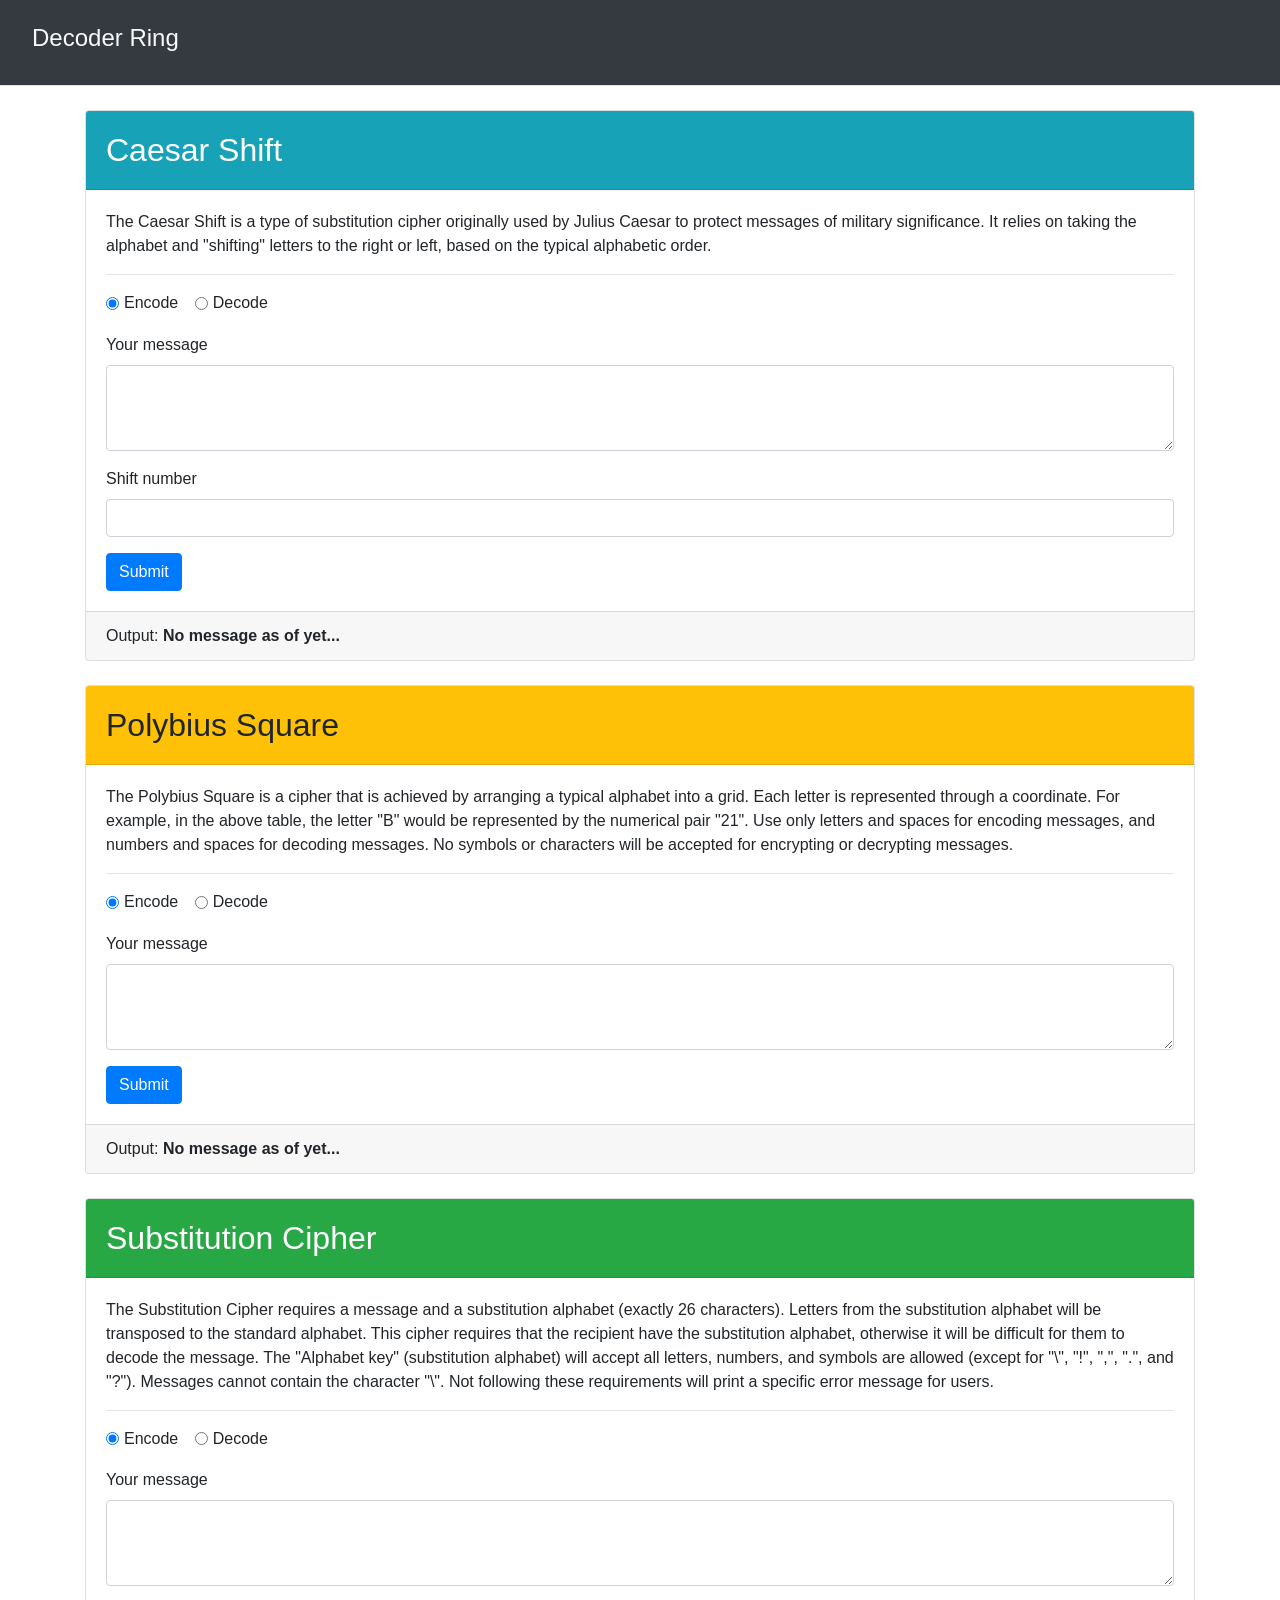
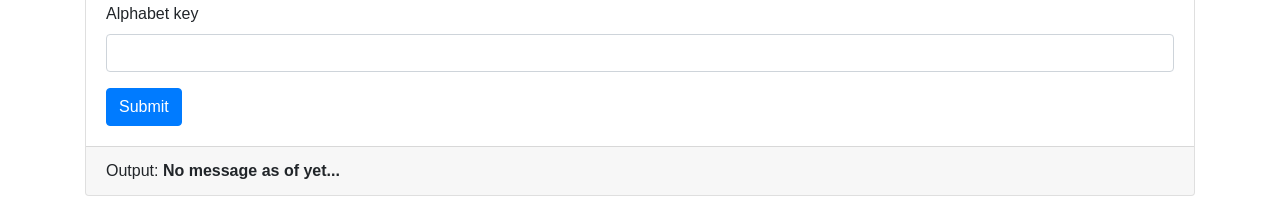
==== decoder-ring-project-2/index.html @ 8fe44c6d "Updated the 'Substitution Cipher's' 'p tag' to reflect the changes made to the src/substitution.js '" ====
<!DOCTYPE html>
<html lang="en">
  <head>
    <!-- Required meta tags -->
    <meta charset="utf-8" />
    <meta
      name="viewport"
      content="width=device-width, initial-scale=1, shrink-to-fit=no"
    />
    <link rel="icon" href="images/favicon.ico" />
    <script src="https://ajax.googleapis.com/ajax/libs/jquery/1.11.1/jquery.min.js"></script>
    <link
      rel="stylesheet"
      href="https://stackpath.bootstrapcdn.com/bootstrap/4.5.2/css/bootstrap.min.css"
      integrity="sha384-JcKb8q3iqJ61gNV9KGb8thSsNjpSL0n8PARn9HuZOnIxN0hoP+VmmDGMN5t9UJ0Z"
      crossorigin="anonymous"
    />
    
    <title>Decoder Ring - Home Page</title>
  </head>

  <body>
    <header class="container-fluid bg-light border-bottom text-light bg-dark">
      <nav class="row align-items-center">
        <h1 class="h4 p-3">
          <a class="text-light nav-link active" href="index.html"
            >Decoder Ring</a
          >
        </h1>
      </nav>
    </header>

    <main class="container my-4">
      <!-- Caesar Shift -->
      <section class="row">
        <div class="col">
          <div class="card">
            <div class="card-header bg-info text-white">
              <h2 class="my-2">Caesar Shift</h2>
            </div>
            <div class="card-body">
              <p>
                The Caesar Shift is a type of substitution cipher originally
                used by Julius Caesar to protect messages of military
                significance. It relies on taking the alphabet and "shifting"
                letters to the right or left, based on the typical alphabetic
                order.
              </p>
              <hr />
              <form id="caesar">
                <div class="form-group">
                  <div class="form-check form-check-inline">
                    <input
                      class="form-check-input"
                      type="radio"
                      name="caesar-options"
                      id="caesar-options-encode"
                      value="encode"
                      checked
                    />
                    <label class="form-check-label" for="caesar-options-encode"
                      >Encode</label
                    >
                  </div>
                  <div class="form-check form-check-inline">
                    <input
                      class="form-check-input"
                      type="radio"
                      name="caesar-options"
                      id="caesar-options-decode"
                      value="decode"
                    />
                    <label class="form-check-label" for="caesar-options-decode"
                      >Decode</label
                    >
                  </div>
                </div>
                <div class="form-group">
                  <label for="caesar-input">Your message</label>
                  <textarea
                    class="form-control"
                    id="caesar-input"
                    rows="3"
                  ></textarea>
                </div>
                <div class="form-group">
                  <label for="caesar-shift">Shift number</label>
                  <input type="number" class="form-control" id="caesar-shift" />
                </div>
                <button class="btn btn-primary" type="submit">Submit</button>
              </form>
            </div>
            <div
              id="caesar-alert"
              class="alert alert-danger mb-0 rounded-0 d-none"
              role="alert"
            >
              Something went wrong! Check your input and the shift amount and
              try again.
            </div>
            <div class="card-footer">
              Output:
              <span class="font-weight-bold" id="caesar-output"
                >No message as of yet...</span
              >
            </div>
          </div>
        </div>
      </section>

      <!-- Polybius -->
      <section class="row mt-4">
        <div class="col">
          <div class="card">
            <div class="card-header bg-warning">
              <h2 class="my-2">Polybius Square</h2>
            </div>
            <div class="card-body">
              <p>
                The Polybius Square is a cipher that is achieved by arranging a
                typical alphabet into a grid. Each letter is represented through
                a coordinate. For example, in the above table, the letter "B"
                would be represented by the numerical pair "21". Use only letters 
                and spaces for encoding messages, and numbers and spaces for 
                decoding messages. No symbols or characters will be accepted for encrypting or decrypting messages.
              </p>
              <hr />
              <form id="polybius">
                <div class="form-group">
                  <div class="form-check form-check-inline">
                    <input
                      class="form-check-input"
                      type="radio"
                      name="polybius-options"
                      id="polybius-options-encode"
                      value="encode"
                      checked
                    />
                    <label
                      class="form-check-label"
                      for="polybius-options-encode"
                      >Encode</label
                    >
                  </div>
                  <div class="form-check form-check-inline">
                    <input
                      class="form-check-input"
                      type="radio"
                      name="polybius-options"
                      id="polybius-options-decode"
                      value="decode"
                    />
                    <label
                      class="form-check-label"
                      for="polybius-options-decode"
                      >Decode</label
                    >
                  </div>
                </div>
                <div class="form-group">
                  <label for="polybius-input">Your message</label>
                  <textarea
                    class="form-control"
                    id="polybius-input"
                    rows="3"
                  ></textarea>
                </div>
                <button class="btn btn-primary" type="submit">Submit</button>
              </form>
            </div>
            <div
              id="polybius-alert"
              class="alert alert-danger mb-0 rounded-0 d-none"
              role="alert"
            >
              Something went wrong! Check your input and try again.
            </div>
            <div class="card-footer">
              Output:
              <span class="font-weight-bold" id="polybius-output"
                >No message as of yet...</span
              >
            </div>
          </div>
        </div>
      </section>

      <!-- Substitution -->
      <section class="row mt-4">
        <div class="col">
          <div class="card">
            <div class="card-header bg-success text-white">
              <h2 class="my-2">Substitution Cipher</h2>
            </div>
            <div class="card-body">
              <p>
                The Substitution Cipher requires a message and a
                substitution alphabet (exactly 26 characters). Letters from the 
                substitution alphabet will be transposed to the standard alphabet.
                 This cipher requires that the recipient have the substitution 
                 alphabet, otherwise it will be difficult for them to decode the 
                 message. The "Alphabet key" (substitution alphabet) will accept 
                 all letters, numbers, and symbols are allowed (except for "\", 
                 "!", ",", ".", and "?"). Messages cannot contain the character 
                 "\". Not following these requirements will print a specific error 
                 message for users.  
              </p>
              <hr />
              <form id="substitution">
                <div class="form-group">
                  <div class="form-check form-check-inline">
                    <input
                      class="form-check-input"
                      type="radio"
                      name="substitution-options"
                      id="substitution-options-encode"
                      value="encode"
                      checked
                    />
                    <label
                      class="form-check-label"
                      for="substitution-options-encode"
                      >Encode</label
                    >
                  </div>
                  <div class="form-check form-check-inline">
                    <input
                      class="form-check-input"
                      type="radio"
                      name="substitution-options"
                      id="substitution-options-decode"
                      value="decode"
                    />
                    <label
                      class="form-check-label"
                      for="substitution-options-decode"
                      >Decode</label
                    >
                  </div>
                </div>
                <div class="form-group">
                  <label for="substitution-input">Your message</label>
                  <textarea
                    class="form-control"
                    id="substitution-input"
                    rows="3"
                  ></textarea>
                </div>
                <div class="form-group">
                  <label for="substitution-alphabet">Alphabet key</label>
                  <input
                    type="text"
                    class="form-control"
                    id="substitution-alphabet"
                    maxlength="26"
                  />
                </div>
                <button class="btn btn-primary" type="submit">Submit</button>
              </form>
            </div>
            <div
              id="substitution-alert"
              class="alert alert-danger mb-0 rounded-0 d-none"
              role="alert"
            >
              Something went wrong! Check your input and alphabet key.
            </div>
            <div class="card-footer">
              Output:
              <span class="font-weight-bold" id="substitution-output"
                >No message as of yet...</span
              >
            </div>
          </div>
        </div>
      </section>
    </main>

    <script src="./scripts/setup.js"></script>
    <script src="./src/caesar.js"></script>
    <script src="./src/polybius.js"></script>
    <script src="./src/substitution.js"></script>
    <script src="./scripts/caesar.js"></script>
    <script src="./scripts/polybius.js"></script>
    <script src="./scripts/substitution.js"></script>
  </body>
</html>
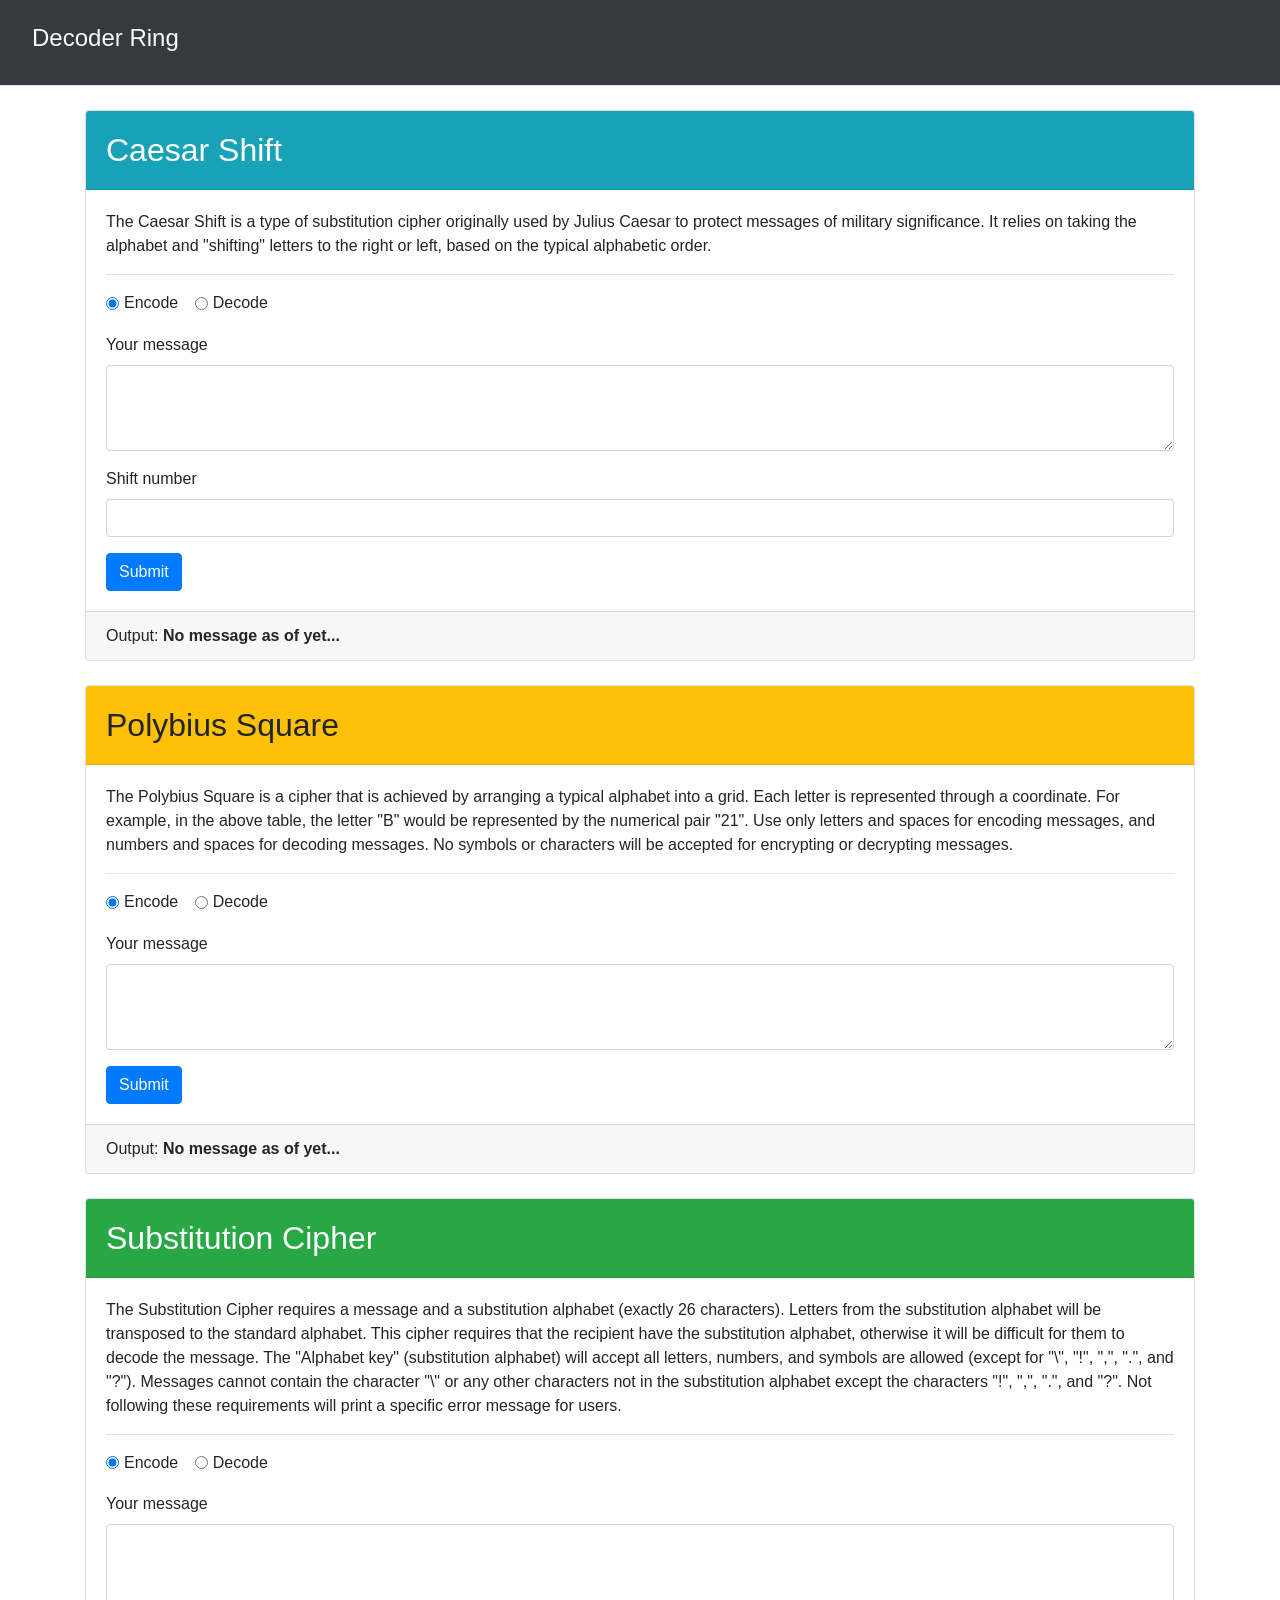
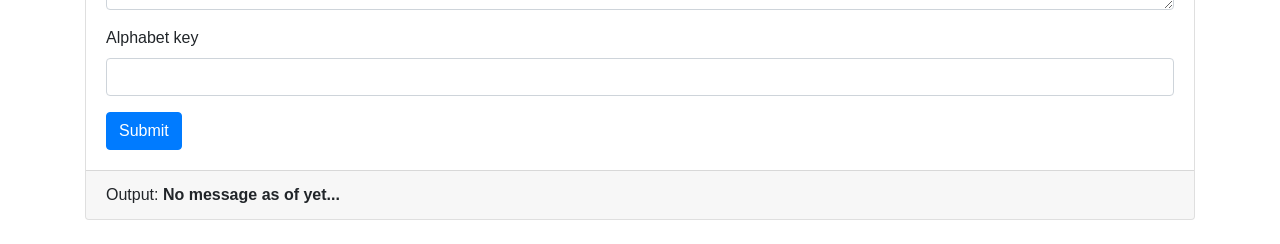
==== commit 6c0be312: "Updated the 'Substitution Cipher's' 'p tag' to reflect the changes made to the src/substitution.js '" ====
--- a/decoder-ring-project-2/index.html
+++ b/decoder-ring-project-2/index.html
@@ -202,8 +202,9 @@
                  message. The "Alphabet key" (substitution alphabet) will accept 
                  all letters, numbers, and symbols are allowed (except for "\", 
                  "!", ",", ".", and "?"). Messages cannot contain the character 
-                 "\". Not following these requirements will print a specific error 
-                 message for users.  
+                 "\" or any other characters not in the substitution alphabet 
+                 except the characters "!", ",", ".", and "?". Not following these
+                  requirements will print a specific error message for users.  
               </p>
               <hr />
               <form id="substitution">
